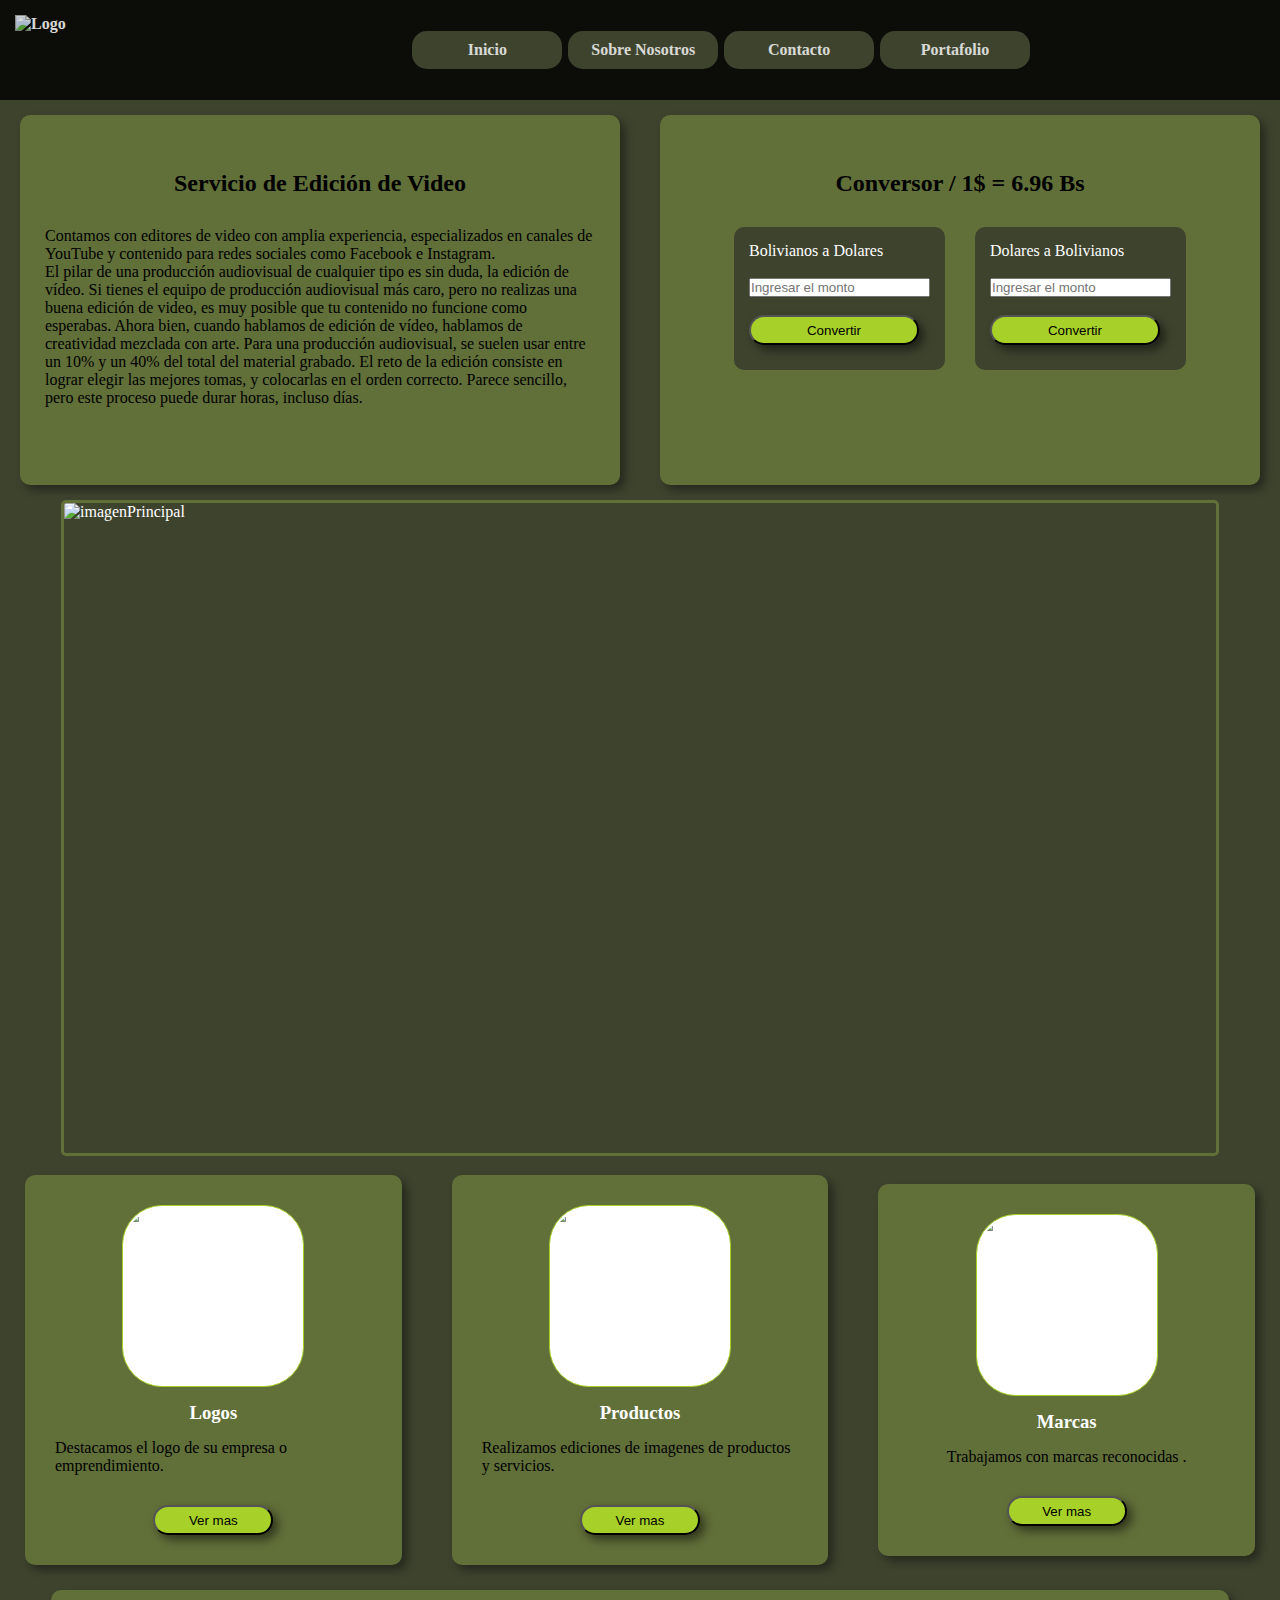
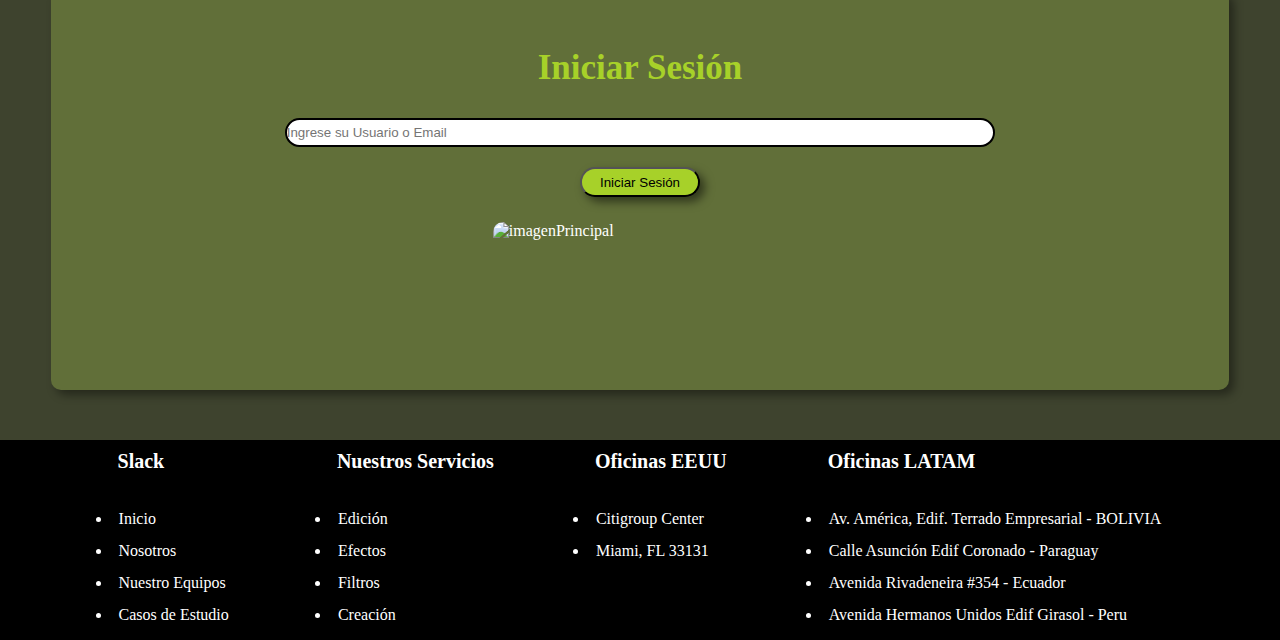
==== index.html @ 0970ae88 "Primer commit del segundo parcial" ====
<!DOCTYPE html>
<html lang="en">
<head>
    <meta charset="UTF-8">
    <meta http-equiv="X-UA-Compatible" content="IE=edge">
    <meta name="viewport" content="width=device-width, initial-scale=1.0">
    <title>Document</title>

    <style>
        *{
            margin: 0;
            padding: 0;
        }

        body{
            background-color: #3E432E;
            color:white
        }
        #principalMenu{
            display: flex;
        }

        #principalMenu{
            width: 100%;
            background-color: #000000;
            opacity: 0.8;
            display: flex;
            align-items: center;            
        }

        #logo{
            margin: 15px;
            width: 15%;
            height: 70px;
            font-weight: bold;
            display: flex;
            justify-content: center;
            align-items: center;
        }

        #logoImg{
            width: 100%;
            height: 100%;
        }
        #menu{
            width: 70%;
            margin-left: 250px;
            margin-right: 250px;
        }

        #ulMenu{
            display: flex;
            justify-content: center;
            align-items: center;
            justify-content: space-between;
        }

        #liMenu{
            list-style: none;
            color: white;
            background-color: #3E432E;
            font-weight: bold;
            /* background-color: orange; */
            padding: 10px;
            width: 130px;
            justify-content: center;
            display: flex;
            align-items: center;
            box-shadow: 5px 5px 10px rgba(0, 0, 0, 0.8);
            border-radius: 15px;
        }

        #PrincipalMultHead{
            display: flex;
            align-items: center;
            justify-content: center;
            height: 400px;
            /* border: 2px solid black; */
        }

        /* #headLine{
            width: 100%;
            display: flex;
            align-items:center;
            justify-content: space-around;
            height: 330px;
        } */

        #containerHeadLine{
            padding: 25px;
            margin: 20px;
            background-color: #616F39;
            width: 620px;
            height: 320px;
            display: flex;
            flex-direction: column;
            align-items: center;
            border-radius: 10px;
            box-shadow: 5px 5px 10px rgba(0, 0, 0, 0.4);
        }

        h2{
            padding-top: 30px;
            padding-bottom: 15px;
            color: black;
        }

        p{
            padding-top: 15px;
            padding-bottom: 30px;
            color: black;
        }

        #PrincipalHeadline{display: flex;
            justify-content: center;
            height: 650px;            
            /* background-image: url("https://images.pexels.com/photos/1069798/pexels-photo-1069798.jpeg?auto=compress&cs=tinysrgb&w=1260&h=750&dpr=1");
            background-size: cover;
            background-repeat : no-repeat; */
        }

        #imagenPrincipal{
            height: 650px;
            width: 90%;
            border-radius: 5px;
            border: solid 3px #616F39;
        }

        #principalImagenes{
            display: flex;
            flex-direction: row;
            align-items: center;
            justify-content: space-around;
        }

        #imagenes{
            height: 180px;
            width: 180px;
            background-color: white;
            border-radius: 40px;
            border: solid 1px #A7D129;
        }

        #secImagen{
            display: flex;
            flex-direction: column;
            justify-content: center;
            align-items: center;
            padding: 30px;
            background-color: #616F39;
            margin: 25px;
            width: 30%;
            border-radius: 10px;
            box-shadow: 5px 5px 10px rgba(0, 0, 0, 0.4);
        }

        #buttonImage{
            width: 120px;
            height: 30px;
            border-radius: 15px;
            box-shadow: 5px 5px 10px rgba(0, 0, 0, 0.5);
            background-color: #A7D129;
        }

        h3{
            margin-top: 15px;
        }

        #principalInput{
            display: flex;
            flex-direction: row;
            justify-content: center;
            
            height: 400px;
        }

        #inputContainer{
            width: 92%;
            background-color: #616F39;
            display: flex;
            flex-direction: column;
            justify-content:center;
            align-items:center;
            border-radius: 10px;
            box-shadow: 5px 5px 10px rgba(0, 0, 0, 0.4);
        }

        h4{
            margin: 30px;
            margin-bottom: 10px;
            color: #A7D129;
            font-size: 35px;
        }

        #input{
            width: 60%;
            height: 25px;
            border: 2px solid;
            margin: 20px;
            border-radius: 15px;
        }

        #buttonInput{
            width: 120px;
            height: 30px;
            border-radius: 15px;
            box-shadow: 5px 5px 10px rgba(0, 0, 0, 0.5);
            margin-bottom: 10px;
            background-color: #A7D129;
        }

        #logoInput{
            margin: 15px;
            width: 25%;
            height: 110px;
            margin-bottom: 30px;
            border-radius: 10px;
        }

        #principalFooter{
            margin-top: 50px;
            display: flex;
            flex-direction: row;
            justify-content:space-around;
            align-items: center;
            height: 200px;
            background-color: #000000;
        }

        #containerFooter{
            display: flex;
            flex-direction: row;
            justify-content:space-around;
            width: 90%;
        }

        h5{
            padding-left: 6px;
            font-size: 20px;
            margin-bottom: 30px;
            color: white;
            font-weight: bold;
        }

        #liFooter{
            padding: 7px;
            justify-content:left;
            color: white;
        }

        #seleccionTipoMoneda{
            display: flex;
        }

        #tipoMoneda{
            display: flex;
            flex-direction: column;
            margin: 15px;
        }

        #convertirButton{
            width: 170px;
            height: 30px;
            border-radius: 15px;
            box-shadow: 5px 5px 10px rgba(0, 0, 0, 0.5);
            margin-bottom: 10px;
            background-color: #A7D129;
        }

        #Conversor{
            display: flex;
        }

        #ConvertirMon{
            display: flex;
            flex-direction: column;
            margin: 15px;
            padding: 15px;
            border-radius: 10px;
            background-color: #3E432E;
        }
    </style>
</head>
<body>
    <section id="principalMenu">
        <div id="logo">
            <img id="logoImg" src="https://images.pexels.com/photos/430205/pexels-photo-430205.jpeg?auto=compress&cs=tinysrgb&w=1260&h=750&dpr=1" alt="Logo">
        </div>
        <div id="menu">
            <ul id="ulMenu">
                <li id="liMenu">Inicio</li>
                <li id="liMenu">Sobre Nosotros</li>
                <li id="liMenu">Contacto</li>
                <li id="liMenu">Portafolio</li>
            </ul>
        </div>
    </section>

    <section id="PrincipalMultHead">
        <div id="containerHeadLine">
            <h2>Servicio de Edición de Video</h2>
            <p>Contamos con editores de video con amplia experiencia, especializados en canales de YouTube y contenido para redes sociales como Facebook e Instagram.
                <br>El pilar de una producción audiovisual de cualquier tipo es sin duda, la edición de vídeo. Si tienes el equipo de producción audiovisual más caro, 
                pero no realizas una buena edición de video, es muy posible que tu contenido no funcione como esperabas. Ahora bien, cuando hablamos de edición de vídeo, 
                hablamos de creatividad mezclada con arte. Para una producción audiovisual, se suelen usar entre un 10% y un 40% del total del material grabado. 
                El reto de la edición consiste en lograr elegir las mejores tomas, y colocarlas en el orden correcto. Parece sencillo, pero este proceso puede durar horas, 
                incluso días.
            </p>
        </div>
        <div id="containerHeadLine">
            <h2>Conversor / 1$ = 6.96 Bs</h2>
            <div id="Conversor">
                <div id="ConvertirMon">
                    <label>Bolivianos a Dolares</label>&nbsp;
                    <input id="inputBol" type="number" placeholder="Ingresar el monto">&nbsp;
                    <button id="convertirButton" onclick="cambioBol()"> Convertir</button>                
                    <label id="resultadoBol"></label>
                </div>
    
                <div id="ConvertirMon">
                    <label>Dolares a Bolivianos</label>&nbsp;
                    <input id="inputDol" type="number" placeholder="Ingresar el monto">&nbsp;
                    <button id="convertirButton" onclick="cambioDol()"> Convertir</button>                
                    <label id="resultadoDol"></label>
                </div>
            </div>
        </div>
    </section>

    <section id="PrincipalHeadline">
        <img id="imagenPrincipal" src="https://images.pexels.com/photos/1069798/pexels-photo-1069798.jpeg?auto=compress&cs=tinysrgb&w=1260&h=750&dpr=1" alt="imagenPrincipal">
    </section>
    <section id="principalImagenes">
        <div id="secImagen">
            <img id="imagenes" src="https://images.pexels.com/photos/1162361/pexels-photo-1162361.jpeg?auto=compress&cs=tinysrgb&w=1260&h=750&dpr=1" alt="imagenPrincipal">
            <h3>Logos</h3>
            <p>Destacamos el logo de su empresa o emprendimiento.</p>
            <button id="buttonImage">Ver mas</button>
        </div>
        <div id="secImagen">
            <img id="imagenes" src="https://images.pexels.com/photos/1598505/pexels-photo-1598505.jpeg?auto=compress&cs=tinysrgb&w=1260&h=750&dpr=1" alt="imagenPrincipal">
            <h3>Productos</h3>
            <p>Realizamos ediciones de imagenes de productos y servicios.</p>
            <button id="buttonImage">Ver mas</button>
        </div>
        <div id="secImagen">
            <img id="imagenes" src="https://images.pexels.com/photos/9843280/pexels-photo-9843280.jpeg?auto=compress&cs=tinysrgb&w=1260&h=750&dpr=1" alt="imagenPrincipal">
            <h3>Marcas</h3>
            <p>Trabajamos con marcas reconocidas .</p>
            <button id="buttonImage">Ver mas</button>
        </div>
    </section>
    <section id="principalInput">
        <div id="inputContainer">
            <h4 id="InicioSesion">Iniciar Sesión</h4>
            <input id="input" type="text" placeholder="Ingrese su Usuario o Email" >
            <button id="buttonInput">Iniciar Sesión</button>
            <img id="logoInput" src="https://images.pexels.com/photos/430205/pexels-photo-430205.jpeg?auto=compress&cs=tinysrgb&w=1260&h=750&dpr=1" alt="imagenPrincipal">
        </div>
    </section>

    <section id="principalFooter">
        <div id="containerFooter">
            <div>
                <h5>Slack</h5>
                <ul id="ulFooter">
                    <li id="liFooter">Inicio</li>
                    <li id="liFooter">Nosotros</li>
                    <li id="liFooter">Nuestro Equipos</li>
                    <li id="liFooter">Casos de Estudio</li>
                </ul>
            </div>
            <div>
                <h5>Nuestros Servicios</h5>
                <ul id="ulFooter">
                    <li id="liFooter">Edición</li>
                    <li id="liFooter">Efectos</li>
                    <li id="liFooter">Filtros</li>
                    <li id="liFooter">Creación</li>
                </ul></div>

            <div>
                <h5>Oficinas EEUU</h5>
                <ul id="ulFooter">
                    <li id="liFooter">Citigroup Center</li>
                    <li id="liFooter">Miami, FL 33131</li>
                </ul>
            </div>

            <div>                
                <h5>Oficinas LATAM</h5>
                <ul id="ulFooter">
                    <li id="liFooter">Av. América, Edif. Terrado Empresarial - BOLIVIA</li>
                    <li id="liFooter">Calle Asunción Edif Coronado - Paraguay</li>
                    <li id="liFooter">Avenida Rivadeneira #354 - Ecuador</li>
                    <li id="liFooter">Avenida Hermanos Unidos Edif Girasol - Peru</li>
                </ul>
            </div>
        </div>
    </section>

    <script>
        function cambioBol(){
        var dol = 6.96; 
        var re ;   
        var pe =parseInt(document.getElementById('inputBol').value, 10);
        
        re = pe / dol ;
        document.getElementById('resultadoBol').innerHTML= re  + ' Dolares';
        }

        function cambioDol(){
        var dol = 6.96; 
        var re ;   
        var pe =parseInt(document.getElementById('inputDol').value, 10);
        
        re = pe * dol ;
        document.getElementById('resultadoDol').innerHTML= re + ' Bolivianos';
        }

        // let inputMonto = document.getElementById('inputMonto')
        // let opcionBolivianos = document.getElementById('opcionBolivianos')
        // let opcionDolares = document.getElementById('opcionDolares')
        // let convertirButton = document.getElementById('convertirButton')
        // let resultadoConversion = document.getElementById('resultadoConversion')        

        // opcionBolivianos.addEventListener('click', cambioBotonBs)
        // opcionDolares.addEventListener('click', cambioBotonDol)
        // convertirButton.addEventListener('click', convertir)
        

        // function cambioBotonBs(){
        //     convertirButton.innerHTML = 'Convertir a Dolares'
        // }

        // function cambioBotonDol(){
        //     convertirButton.innerHTML = 'Convertir a Bolivianos'
        // }

        // function convertir() {
        //     document.getElementById("resultadoConversion").innerHTML = inputMonto * 2.2046;
        //     document.getElementById("Ounces").innerHTML =
        //     inputMonto * 35.274;
        //     document.getElementById("Grams").innerHTML =
        //     inputMonto * 1000;
        //     document.getElementById("Stones").innerHTML =
        //     inputMonto * 0.1574;
        // }



        function convertir(){            
            if(opcionBolivianos.check)
            {
                let valor = parseFloat(inputMonto) * 2.2046;
            }
            else
            {
                let valor = parseFloat(inputMonto) * 2.2046;
            }
            resultadoConversion.innerHTML = valor

        }



        let ejer1 = document.getElementById('buttonInput')
        ejer1.addEventListener('click', ejercicio1)

        function ejercicio1(){
            let entrada = document.getElementById('input')
            let mensaje = document.getElementById('InicioSesion')

            if(entrada.value == ''){
                mensaje.innerHTML = 'Iniciar Sesión'
            }else{
                mensaje.innerHTML = 'Bienvenido ' + entrada.value
                entrada.value = ''
            }
        }
    </script>
</body>
</html>
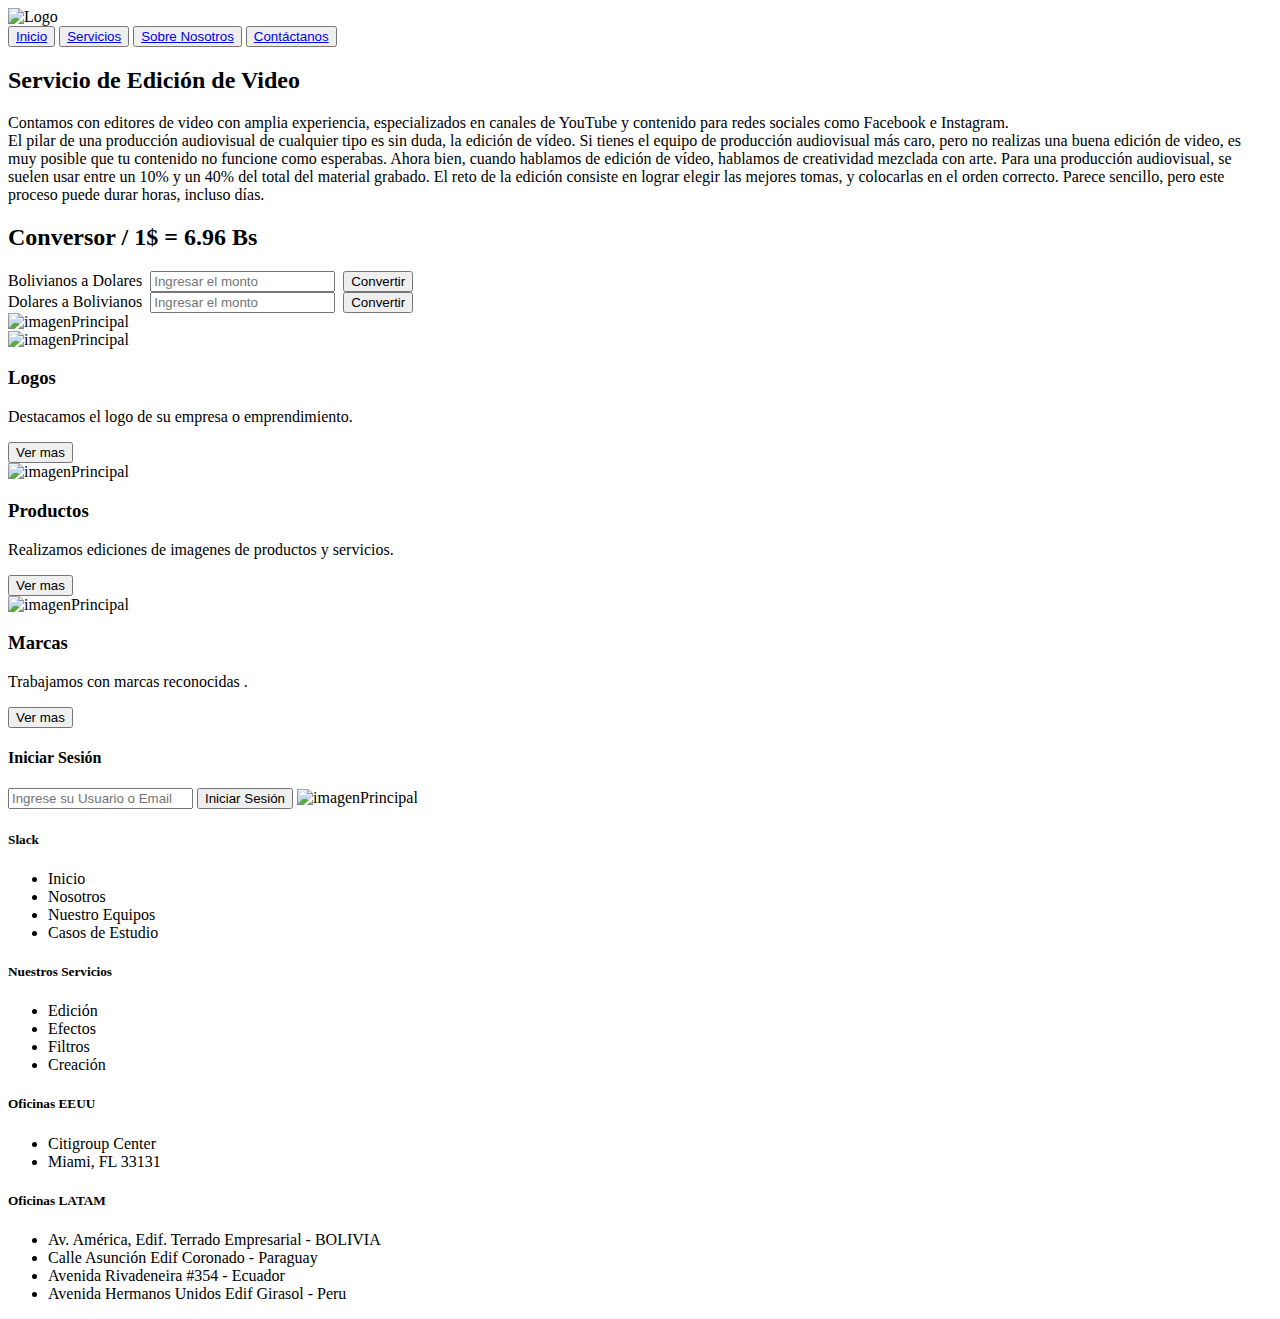
==== commit d8be30d6: "agregue servicios.html, contacto.html, sobreNosotros.html, carpeta de js y carpeta de js por primera" ====
--- a/index.html
+++ b/index.html
@@ -5,281 +5,7 @@
     <meta http-equiv="X-UA-Compatible" content="IE=edge">
     <meta name="viewport" content="width=device-width, initial-scale=1.0">
     <title>Document</title>
-
-    <style>
-        *{
-            margin: 0;
-            padding: 0;
-        }
-
-        body{
-            background-color: #3E432E;
-            color:white
-        }
-        #principalMenu{
-            display: flex;
-        }
-
-        #principalMenu{
-            width: 100%;
-            background-color: #000000;
-            opacity: 0.8;
-            display: flex;
-            align-items: center;            
-        }
-
-        #logo{
-            margin: 15px;
-            width: 15%;
-            height: 70px;
-            font-weight: bold;
-            display: flex;
-            justify-content: center;
-            align-items: center;
-        }
-
-        #logoImg{
-            width: 100%;
-            height: 100%;
-        }
-        #menu{
-            width: 70%;
-            margin-left: 250px;
-            margin-right: 250px;
-        }
-
-        #ulMenu{
-            display: flex;
-            justify-content: center;
-            align-items: center;
-            justify-content: space-between;
-        }
-
-        #liMenu{
-            list-style: none;
-            color: white;
-            background-color: #3E432E;
-            font-weight: bold;
-            /* background-color: orange; */
-            padding: 10px;
-            width: 130px;
-            justify-content: center;
-            display: flex;
-            align-items: center;
-            box-shadow: 5px 5px 10px rgba(0, 0, 0, 0.8);
-            border-radius: 15px;
-        }
-
-        #PrincipalMultHead{
-            display: flex;
-            align-items: center;
-            justify-content: center;
-            height: 400px;
-            /* border: 2px solid black; */
-        }
-
-        /* #headLine{
-            width: 100%;
-            display: flex;
-            align-items:center;
-            justify-content: space-around;
-            height: 330px;
-        } */
-
-        #containerHeadLine{
-            padding: 25px;
-            margin: 20px;
-            background-color: #616F39;
-            width: 620px;
-            height: 320px;
-            display: flex;
-            flex-direction: column;
-            align-items: center;
-            border-radius: 10px;
-            box-shadow: 5px 5px 10px rgba(0, 0, 0, 0.4);
-        }
-
-        h2{
-            padding-top: 30px;
-            padding-bottom: 15px;
-            color: black;
-        }
-
-        p{
-            padding-top: 15px;
-            padding-bottom: 30px;
-            color: black;
-        }
-
-        #PrincipalHeadline{display: flex;
-            justify-content: center;
-            height: 650px;            
-            /* background-image: url("https://images.pexels.com/photos/1069798/pexels-photo-1069798.jpeg?auto=compress&cs=tinysrgb&w=1260&h=750&dpr=1");
-            background-size: cover;
-            background-repeat : no-repeat; */
-        }
-
-        #imagenPrincipal{
-            height: 650px;
-            width: 90%;
-            border-radius: 5px;
-            border: solid 3px #616F39;
-        }
-
-        #principalImagenes{
-            display: flex;
-            flex-direction: row;
-            align-items: center;
-            justify-content: space-around;
-        }
-
-        #imagenes{
-            height: 180px;
-            width: 180px;
-            background-color: white;
-            border-radius: 40px;
-            border: solid 1px #A7D129;
-        }
-
-        #secImagen{
-            display: flex;
-            flex-direction: column;
-            justify-content: center;
-            align-items: center;
-            padding: 30px;
-            background-color: #616F39;
-            margin: 25px;
-            width: 30%;
-            border-radius: 10px;
-            box-shadow: 5px 5px 10px rgba(0, 0, 0, 0.4);
-        }
-
-        #buttonImage{
-            width: 120px;
-            height: 30px;
-            border-radius: 15px;
-            box-shadow: 5px 5px 10px rgba(0, 0, 0, 0.5);
-            background-color: #A7D129;
-        }
-
-        h3{
-            margin-top: 15px;
-        }
-
-        #principalInput{
-            display: flex;
-            flex-direction: row;
-            justify-content: center;
-            
-            height: 400px;
-        }
-
-        #inputContainer{
-            width: 92%;
-            background-color: #616F39;
-            display: flex;
-            flex-direction: column;
-            justify-content:center;
-            align-items:center;
-            border-radius: 10px;
-            box-shadow: 5px 5px 10px rgba(0, 0, 0, 0.4);
-        }
-
-        h4{
-            margin: 30px;
-            margin-bottom: 10px;
-            color: #A7D129;
-            font-size: 35px;
-        }
-
-        #input{
-            width: 60%;
-            height: 25px;
-            border: 2px solid;
-            margin: 20px;
-            border-radius: 15px;
-        }
-
-        #buttonInput{
-            width: 120px;
-            height: 30px;
-            border-radius: 15px;
-            box-shadow: 5px 5px 10px rgba(0, 0, 0, 0.5);
-            margin-bottom: 10px;
-            background-color: #A7D129;
-        }
-
-        #logoInput{
-            margin: 15px;
-            width: 25%;
-            height: 110px;
-            margin-bottom: 30px;
-            border-radius: 10px;
-        }
-
-        #principalFooter{
-            margin-top: 50px;
-            display: flex;
-            flex-direction: row;
-            justify-content:space-around;
-            align-items: center;
-            height: 200px;
-            background-color: #000000;
-        }
-
-        #containerFooter{
-            display: flex;
-            flex-direction: row;
-            justify-content:space-around;
-            width: 90%;
-        }
-
-        h5{
-            padding-left: 6px;
-            font-size: 20px;
-            margin-bottom: 30px;
-            color: white;
-            font-weight: bold;
-        }
-
-        #liFooter{
-            padding: 7px;
-            justify-content:left;
-            color: white;
-        }
-
-        #seleccionTipoMoneda{
-            display: flex;
-        }
-
-        #tipoMoneda{
-            display: flex;
-            flex-direction: column;
-            margin: 15px;
-        }
-
-        #convertirButton{
-            width: 170px;
-            height: 30px;
-            border-radius: 15px;
-            box-shadow: 5px 5px 10px rgba(0, 0, 0, 0.5);
-            margin-bottom: 10px;
-            background-color: #A7D129;
-        }
-
-        #Conversor{
-            display: flex;
-        }
-
-        #ConvertirMon{
-            display: flex;
-            flex-direction: column;
-            margin: 15px;
-            padding: 15px;
-            border-radius: 10px;
-            background-color: #3E432E;
-        }
-    </style>
+    <link rel="stylesheet" href="./css/style.css">
 </head>
 <body>
     <section id="principalMenu">
@@ -287,12 +13,16 @@
             <img id="logoImg" src="https://images.pexels.com/photos/430205/pexels-photo-430205.jpeg?auto=compress&cs=tinysrgb&w=1260&h=750&dpr=1" alt="Logo">
         </div>
         <div id="menu">
-            <ul id="ulMenu">
+            <button class="buttonMenu"><a class="linkMenu" href="./index.html">Inicio</a></button>
+            <button class="buttonMenu"><a class="linkMenu" href="./servicio.html">Servicios</a></button>
+            <button class="buttonMenu"><a class="linkMenu" href="./sobreNosotros.html">Sobre Nosotros</a></button>
+            <button class="buttonMenu"><a class="linkMenu" href="./contacto.html">Contáctanos</a></button>
+            <!-- <ul id="ulMenu">
                 <li id="liMenu">Inicio</li>
                 <li id="liMenu">Sobre Nosotros</li>
                 <li id="liMenu">Contacto</li>
                 <li id="liMenu">Portafolio</li>
-            </ul>
+            </ul> -->
         </div>
     </section>
 
@@ -398,86 +128,6 @@
             </div>
         </div>
     </section>
-
-    <script>
-        function cambioBol(){
-        var dol = 6.96; 
-        var re ;   
-        var pe =parseInt(document.getElementById('inputBol').value, 10);
-        
-        re = pe / dol ;
-        document.getElementById('resultadoBol').innerHTML= re  + ' Dolares';
-        }
-
-        function cambioDol(){
-        var dol = 6.96; 
-        var re ;   
-        var pe =parseInt(document.getElementById('inputDol').value, 10);
-        
-        re = pe * dol ;
-        document.getElementById('resultadoDol').innerHTML= re + ' Bolivianos';
-        }
-
-        // let inputMonto = document.getElementById('inputMonto')
-        // let opcionBolivianos = document.getElementById('opcionBolivianos')
-        // let opcionDolares = document.getElementById('opcionDolares')
-        // let convertirButton = document.getElementById('convertirButton')
-        // let resultadoConversion = document.getElementById('resultadoConversion')        
-
-        // opcionBolivianos.addEventListener('click', cambioBotonBs)
-        // opcionDolares.addEventListener('click', cambioBotonDol)
-        // convertirButton.addEventListener('click', convertir)
-        
-
-        // function cambioBotonBs(){
-        //     convertirButton.innerHTML = 'Convertir a Dolares'
-        // }
-
-        // function cambioBotonDol(){
-        //     convertirButton.innerHTML = 'Convertir a Bolivianos'
-        // }
-
-        // function convertir() {
-        //     document.getElementById("resultadoConversion").innerHTML = inputMonto * 2.2046;
-        //     document.getElementById("Ounces").innerHTML =
-        //     inputMonto * 35.274;
-        //     document.getElementById("Grams").innerHTML =
-        //     inputMonto * 1000;
-        //     document.getElementById("Stones").innerHTML =
-        //     inputMonto * 0.1574;
-        // }
-
-
-
-        function convertir(){            
-            if(opcionBolivianos.check)
-            {
-                let valor = parseFloat(inputMonto) * 2.2046;
-            }
-            else
-            {
-                let valor = parseFloat(inputMonto) * 2.2046;
-            }
-            resultadoConversion.innerHTML = valor
-
-        }
-
-
-
-        let ejer1 = document.getElementById('buttonInput')
-        ejer1.addEventListener('click', ejercicio1)
-
-        function ejercicio1(){
-            let entrada = document.getElementById('input')
-            let mensaje = document.getElementById('InicioSesion')
-
-            if(entrada.value == ''){
-                mensaje.innerHTML = 'Iniciar Sesión'
-            }else{
-                mensaje.innerHTML = 'Bienvenido ' + entrada.value
-                entrada.value = ''
-            }
-        }
-    </script>
+    <script src="./js/script.js"></script>
 </body>
 </html>